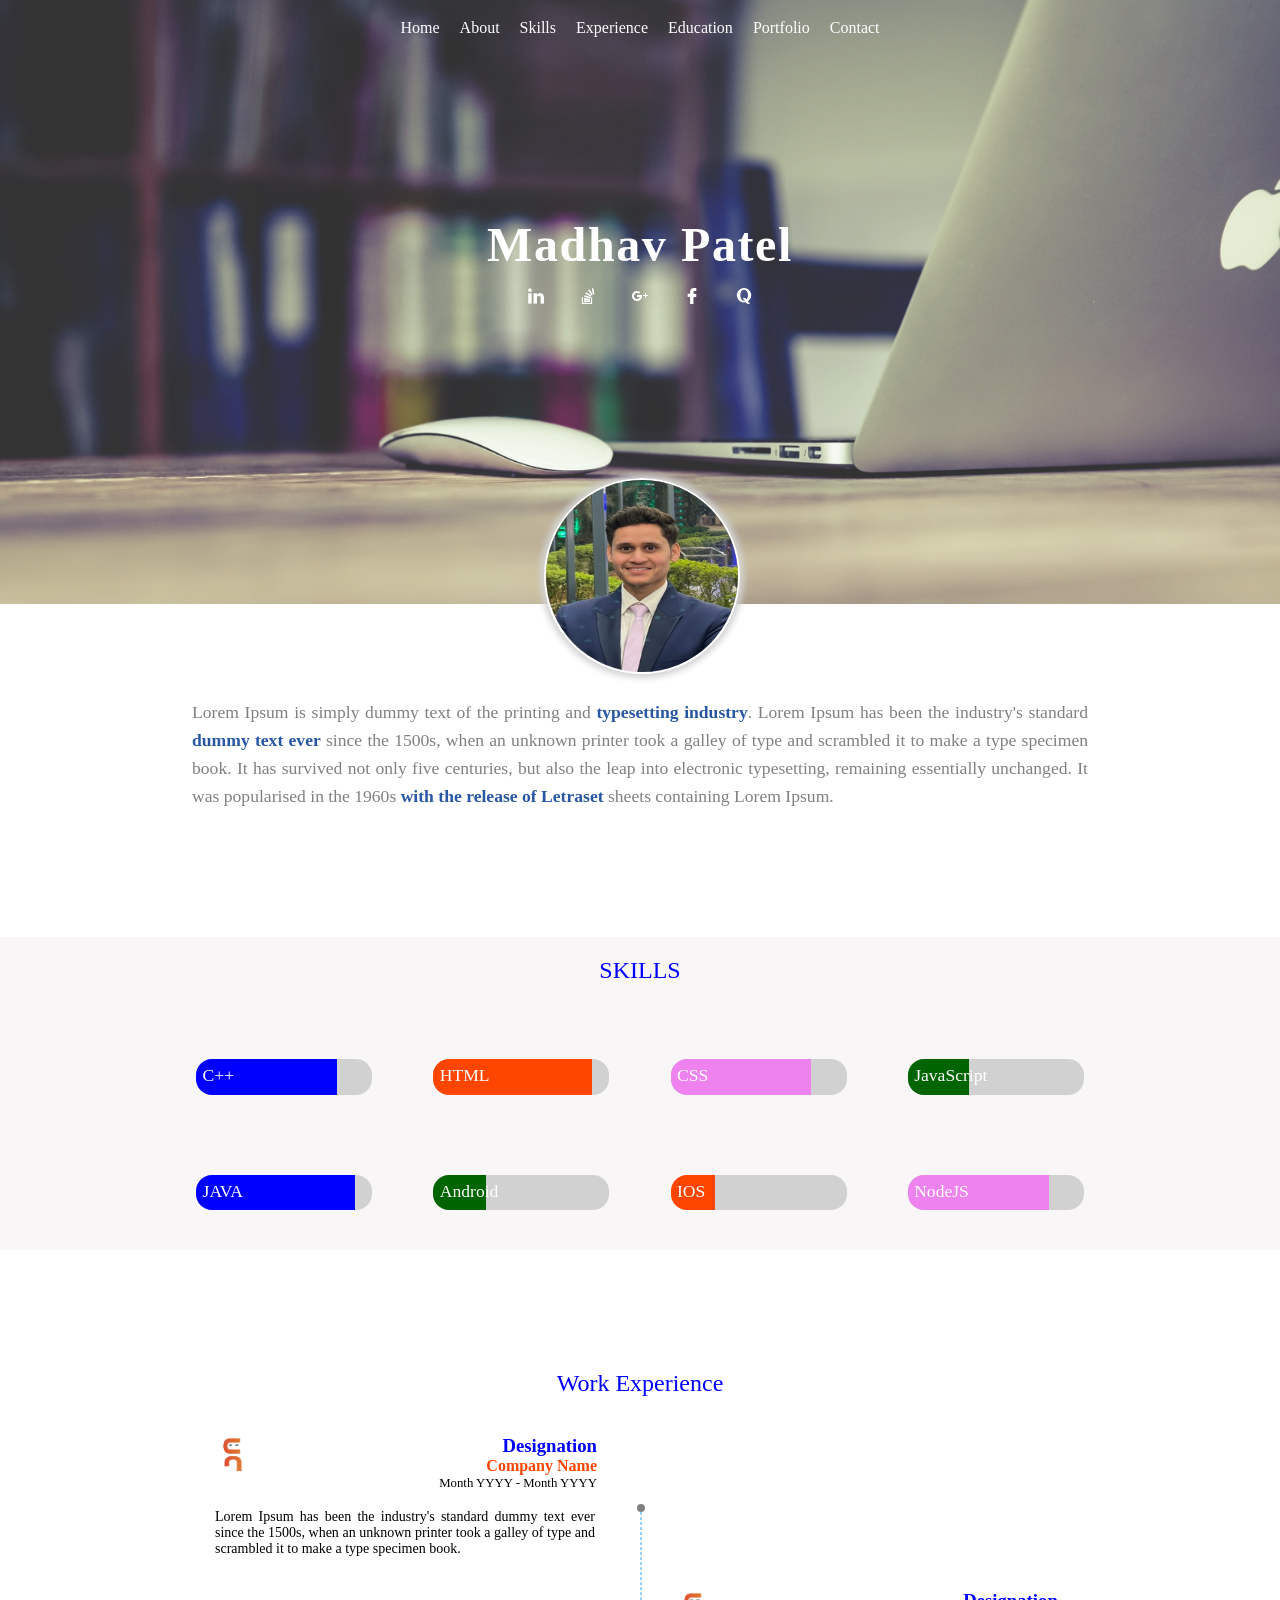
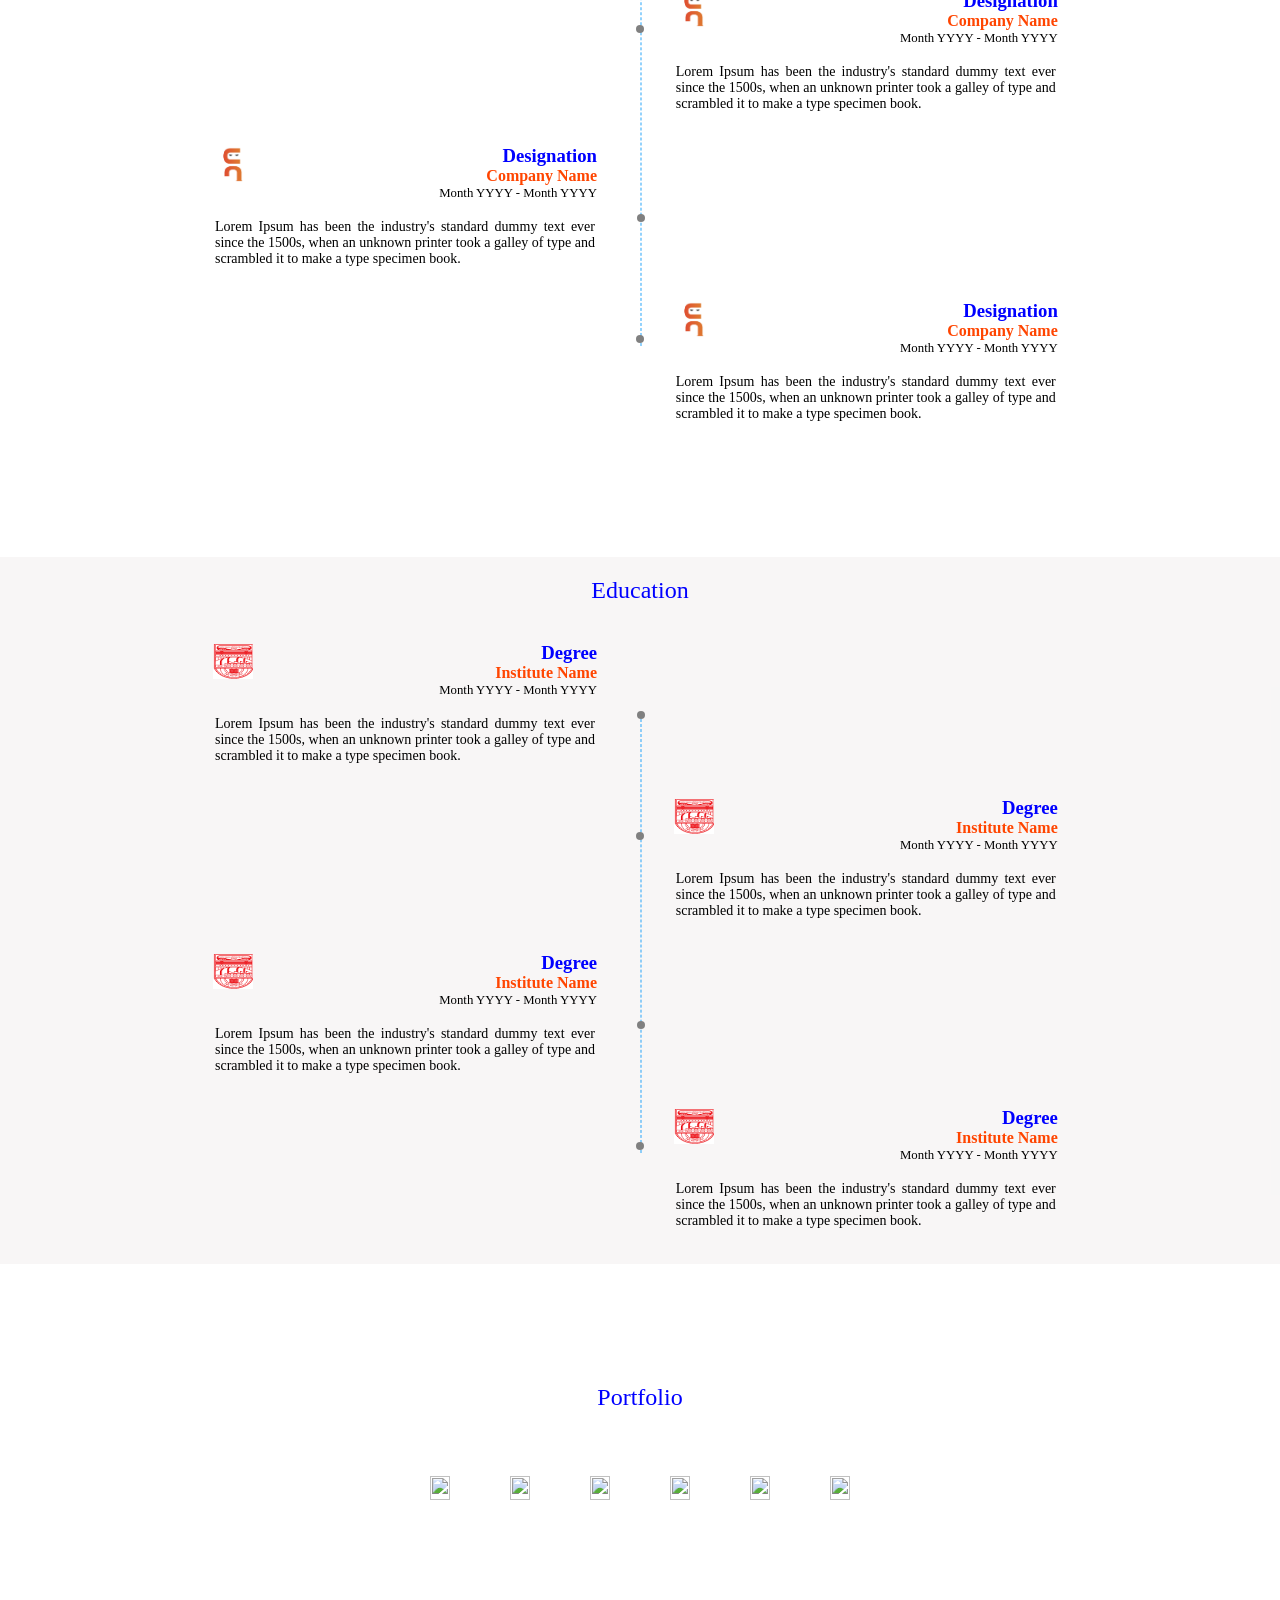
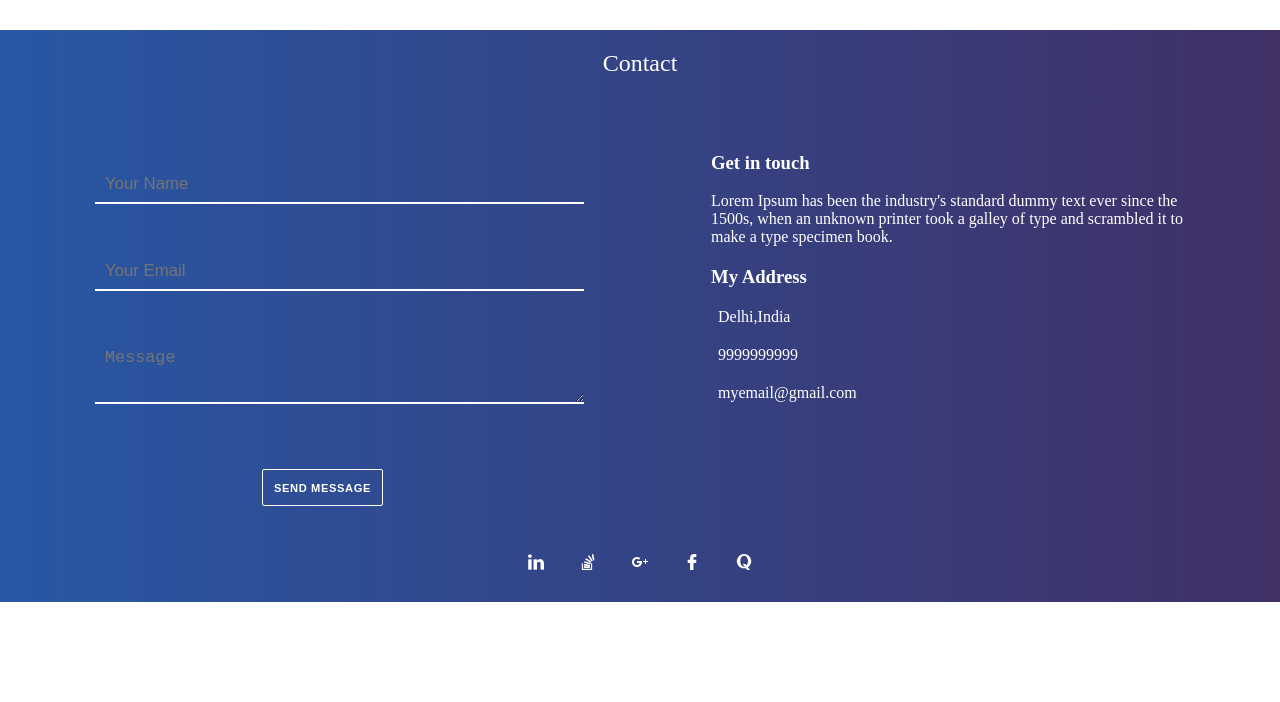
==== index.html @ bc2d94df "Deployment Changes" ====
<!DOCTYPE html>
<html>
<head>
    <title>
        Madhav Patel
    </title>
    <link rel="stylesheet" type="text/css" href="Resume.css">
    <script src="https://kit.fontawesome.com/8ee6a685e1.js" crossorigin="anonymous"></script>

</head>
<body>

    <header id="body-header">
     <nav>
      <ul class="horizontal-list  text-center nav-bar">
        <li>
            <a href="#">Home</a>
        </li>
        <li>
            <a href="#about">About</a>
        </li>
        <li>
            <a href="#skills">Skills</a>
        </li>
        <li>
            <a href="#experience">Experience</a>
        </li>
        <li>
            <a href="#education">Education</a>
        </li>
        <li>
            <a href="#portfolio">Portfolio</a>
        </li>
        <li>
            <a href="#contact">Contact</a>
        </li>
      </ul>
     </nav>

     <div id="name-social-container">
        <div class="text-center">
            <h1 id="my-name">
                Madhav Patel
            </h1>
        </div>
     
        <div>
            <ul class="horizontal-list text-center social-icons">
                <li>
                    <a href="#">
                        <img src="image/linkedin(trans).png" alt="" />
                    </a>
                </li>
                
                <li>
                    <a href="#">
                        <img src="image/stack overflow(trans).png" />
                    </a>
                </li>
                <li>
                    <a href="#">
                        <img src="image/google+(trans).png" alt="" />
                    </a>
                </li>
                <li>
                    <a href="#">
                        <img src="image/faceboook(trans).png" alt="" />
                    </a>
                </li>
                <li>
                    <a href="#">
                        <img src="image/quora(trans).png" alt="" />
                    </a>
                </li>
            </ul>

        </div>
     </div>


    </header>
    <main>

        <section id="about">
            <div id="my-image"><img src="image/my.jpg">
            </div>
            <div id="about-para">
            <p>
                Lorem Ipsum is simply dummy text of the printing and
                 <span class="text-highlight">typesetting industry</span>.
                  Lorem Ipsum has been the industry's standard 
                  <span class="text-highlight">dummy text ever</span>
                   since the 1500s, when an unknown printer took a galley 
                   of type and scrambled it to make a type specimen book. 
                   It has survived not only five centuries, but also the
                    leap into electronic typesetting, remaining essentially unchanged.
                     It was popularised in the 1960s 
                     <span class="text-highlight">with the release of Letraset</span> 
                     sheets containing Lorem Ipsum.

            </p>
        </div>
        </section>


        

        <section id="skills">
                 <h1 class="section-heading mb75px">
                    <span><i class="fa-solid fa-chalkboard-user"></i>
                    </span>
                    <span>SKILLS</span></h1>
                <div class="skills-display">
                 <div class="skill-progress">
                    <div id="cplus">C++</div>
                 </div>
                 <div class="skill-progress">
                    <div id="html">HTML</div>
                 </div> 
                 <div class="skill-progress">
                    <div id="css">CSS</div>
                 </div> 
                 <div class="skill-progress">
                    <div id="js">JavaScript</div>
                 </div>
                 <div class="skill-progress">
                    <div id="java">JAVA</div>
                 </div> 
                  <div class="skill-progress">
                    <div id="android">Android</div>
                 </div> 
                 <div class="skill-progress">
                    <div id="ios">IOS</div>
                 </div>
                  <div class="skill-progress">
                        <div id="nodejs">NodeJS</div>
                     </div>
                 
                </div>
        </section>





        <section id="experience">
               <h1 class="section-heading mb75px">
                <span><i class="fa-solid fa-briefcase"></i>
                </span>
                <span>Work Experience</span>
               </h1>
            <div class="timeline">
                <div class="timeline-box">
                 <div class="logo">
                    <img src="image/ninjasicon.jpg" style="height:35px; width:40px;">
                 </div>
                  <div class="name">
                   <div><h3>Designation</h3></div>
                   <div><h4>Company Name</h4></div>
                   <div>Month YYYY - Month YYYY</div>
                   </div>
                   <div class="description">
                    <p>Lorem Ipsum has been the industry's standard 
                        dummy text ever since the 1500s, when an unknown printer took a galley 
                         of type and scrambled it to make a type specimen book.
                   </p>
                   </div>
                </div>
                <div class="timeline-box">
                    <div class="logo">
                        <img src="image/ninjasicon.jpg" style="height:35px; width:40px;">
                     </div>
                      <div class="name">
                       <div><h3>Designation</h3></div>
                       <div><h4>Company Name</h4></div>
                       <div>Month YYYY - Month YYYY</div>
                       </div>
                       <div class="description">
                        <p>Lorem Ipsum has been the industry's standard 
                            dummy text ever since the 1500s, when an unknown printer took a galley 
                             of type and scrambled it to make a type specimen book.
                       </p>
                       </div>
                </div>
                <div class="timeline-box">
                    <div class="logo">
                        <img src="image/ninjasicon.jpg" style="height:35px; width:40px;">
                     </div>
                      <div class="name">
                       <div><h3>Designation</h3></div>
                       <div><h4>Company Name</h4></div>
                       <div>Month YYYY - Month YYYY</div>
                       </div>
                       <div class="description">
                        <p>Lorem Ipsum has been the industry's standard 
                            dummy text ever since the 1500s, when an unknown printer took a galley 
                             of type and scrambled it to make a type specimen book.
                       </p>
                       </div>
                </div>
                <div class="timeline-box">
                    <div class="logo">
                        <img src="image/ninjasicon.jpg" style="height:35px; width:40px;">
                     </div>
                      <div class="name">
                       <div><h3>Designation</h3></div>
                       <div><h4>Company Name</h4></div>
                       <div>Month YYYY - Month YYYY</div>
                       </div>
                       <div class="description">
                        <p>Lorem Ipsum has been the industry's standard 
                            dummy text ever since the 1500s, when an unknown printer took a galley 
                             of type and scrambled it to make a type specimen book.
                       </p>
                       </div>
                </div>

                <div class="timeline-divider">
                 <div class="timeline-traveller">
                    <i class="fa-solid fa-plane"></i>
                  </div>
    
                </div>
            </div>
            
        </section>




        <section id="education">
            <h1 class="section-heading mb75px">
                <span><i class="fa-solid fa-graduation-cap"></i>
                </span>
                <span>Education</span>
               </h1>
            <div class="timeline">
                <div class="timeline-box">
                    <div class="logo">
                        <img src="image/hbtu_logo.png" style="height:35px; width:40px;">
                     </div>
                      <div class="name">
                       <div><h3>Degree</h3></div>
                       <div><h4>Institute Name</h4></div>
                       <div>Month YYYY - Month YYYY</div>
                       </div>
                       <div class="description">
                        <p>Lorem Ipsum has been the industry's standard 
                            dummy text ever since the 1500s, when an unknown printer took a galley 
                             of type and scrambled it to make a type specimen book.
                       </p>
                       </div>
                </div>
                <div class="timeline-box">
                    <div class="logo">
                        <img src="image/hbtu_logo.png" style="height:35px; width:40px;">
                     </div>
                      <div class="name">
                       <div><h3>Degree</h3></div>
                       <div><h4>Institute Name</h4></div>
                       <div>Month YYYY - Month YYYY</div>
                       </div>
                       <div class="description">
                        <p>Lorem Ipsum has been the industry's standard 
                            dummy text ever since the 1500s, when an unknown printer took a galley 
                             of type and scrambled it to make a type specimen book.
                       </p>
                       </div>
                </div>
                <div class="timeline-box">
                    <div class="logo">
                        <img src="image/hbtu_logo.png" style="height:35px; width:40px;">
                     </div>
                      <div class="name">
                       <div><h3>Degree</h3></div>
                       <div><h4>Institute Name</h4></div>
                       <div>Month YYYY - Month YYYY</div>
                       </div>
                       <div class="description">
                        <p>Lorem Ipsum has been the industry's standard 
                            dummy text ever since the 1500s, when an unknown printer took a galley 
                             of type and scrambled it to make a type specimen book.
                       </p>
                       </div>
                </div>
                <div class="timeline-box">
                    <div class="logo">
                        <img src="image/hbtu_logo.png" style="height:35px; width:40px;">
                     </div>
                      <div class="name">
                       <div><h3>Degree</h3></div>
                       <div><h4>Institute Name</h4></div>
                       <div>Month YYYY - Month YYYY</div>
                       </div>
                       <div class="description">
                        <p>Lorem Ipsum has been the industry's standard 
                            dummy text ever since the 1500s, when an unknown printer took a galley 
                             of type and scrambled it to make a type specimen book.
                       </p>
                       </div>
                </div>

                <div class="timeline-divider">
                 <div class="timeline-traveller">
                    <i class="fa-solid fa-car-side"></i>
                  </div>
    
                </div>
            </div>
        </section>





        <section id="portfolio">
            <h1 class="section-heading mb75px">
                <span><i class="fa-solid fa-list"></i>
                </span>
                <span>Portfolio</span></h1>
            <div class="portfolio-details">
               <div id="portfolio-image-container">
                <img src="https://ninjasfiles.s3.amazonaws.com/asset_0000000000000025_1550237330_codezen_2.png">
                 <div id="project-description">
                    <p>Write here basic details about the project</p>
                 </div>
                </div>

               <div id="portfolio-image-container">
                <img src="https://ninjasfiles.s3.amazonaws.com/asset_0000000000000026_1550237353_project_2.jpeg">
                <div id="project-description">
                    <p>Write here basic details about the project</p>
                 </div>
                </div>

               <div id="portfolio-image-container">
                <img src="https://ninjasfiles.s3.amazonaws.com/asset_0000000000000029_1550237386_project.jpeg">
                <div id="project-description">
                    <p>Write here basic details about the project</p>
                 </div>
                </div>

               <div id="portfolio-image-container">
                <img src="https://ninjasfiles.s3.amazonaws.com/asset_0000000000000027_1550237355_project_3.png">
                <div id="project-description">
                    <p>Write here basic details about the project</p>
                 </div>
                 </div>

               <div id="portfolio-image-container">
                <img src="https://ninjasfiles.s3.amazonaws.com/asset_0000000000000024_1550237299_codezen.png">
                <div id="project-description">
                    <p>Write here basic details about the project</p>
                </div>

            </div>

               <div id="portfolio-image-container">
                <img src="https://ninjasfiles.s3.amazonaws.com/asset_0000000000000028_1550237365_tree.jpeg">
                <div id="project-description">
                    <p>Write here basic details about the project</p>
                 </div>
                </div>
             
            </div>

        </section>





        <section id="contact">
                <h1 class="section-heading mb75px">
                <span><i class="fa-regular fa-address-card"></i>
                </span>
                <span>Contact</span></h1>
                <div id="contact-container">
                <div id="details">
                    <form>
                       <div> <input type="text" name="your-name" 
                        placeholder="Your Name"></div>

                       <div><input type="email" name="your-email" 
                        placeholder="Your Email"></div> 

                        <div><textarea  name="message" 
                        placeholder="Message" rows="2" cols="40"></textarea></div>

                       <div><button type="submit"><small><b>SEND MESSAGE</b></small> </button>
                       </div> 
                    </form>
                </div>

                <div id="site-details">
                   <div>
                    <h3>Get in touch</h3>
                    <p>Lorem Ipsum has been the industry's standard 
                         dummy text ever since the 1500s, when an unknown printer took a galley 
                          of type and scrambled it to make a type specimen book.
                    </p>
                    </div>

                  <div id =address>
                    <h3>My Address</h3>
                    <div><span><i class="fa-solid fa-location-dot"></i>
                        </span>
                        <span> &ensp;Delhi,India</span>
                    </div>

                    <div><span><i class="fa-solid fa-mobile-screen-button"></i>
                    </span>
                    <span> &ensp;9999999999</span>
                    </div>

                    <div><span><i class="fa-regular fa-envelope"></i>
                    </span>
                    <span> &ensp;myemail@gmail.com</span>
                    </div>
                  </div>
                </div>
                </div>
               
                <div  id="icons">
                    <ul class="horizontal-list text-center social-icons">
                        <li>
                            <a href="#">
                                <img src="image/linkedin(trans).png" alt="" />
                            </a>
                        </li>
                        
                        <li>
                            <a href="#">
                                <img src="image/stack overflow(trans).png" />
                            </a>
                        </li>
                        <li>
                            <a href="#">
                                <img src="image/google+(trans).png" alt="" />
                            </a>
                        </li>
                        <li>
                            <a href="#">
                                <img src="image/faceboook(trans).png" alt="" />
                            </a>
                        </li>
                        <li>
                            <a href="#">
                                <img src="image/quora(trans).png" alt="" />
                            </a>
                        </li>
                    </ul>
        
                </div>
                
        </section>

    </main>

</body>
</html>
---- Resume.css ----
body{
    margin: 0px;
}

/* header  */
#body-header{
    opacity: 0.8;
    height: 65vh;
    background-image: url("image/macbook_mouse.jpg");
    background-position: center;
    background-attachment: fixed;
    background-size: cover;
    padding-top: 1.2rem;
}

/* horizontal list  */
.horizontal-list{
    list-style: none;
    padding-left: 0px;
    margin: 0px;
}

.horizontal-list li{
    display: inline-block;
    margin: 0px 8px;
}

.horizontal-list li a{
    color: white;
    text-decoration: none;
    transition: color 0.5s,  border-bottom 4s;
}

.nav-bar li a:hover{
    color: lightgrey;
    border-bottom: 1px solid white;

}

.text-center{
    text-align:center;
}

/* name  and social icons */
#name-social-container{
    margin-top: 20vh;
}

#my-name{
    font-size: 3rem;
    letter-spacing: 0.1rem;
    color: white;
    font-weight: 900;
    margin-bottom: 0.5rem;
}

.social-icons li a img{
    padding: 8px;
    width:1rem;
}

.social-icons li{
    border-radius: 50%;

}

.social-icons li:hover {
    box-shadow: 0px 0px 6px 4px rgba(230, 196, 196, 0.3);

}



/* about section  */

#about{
    height:auto;
    width: 100%;
    position:relative;
    /* relative :to make image appear on top of image  */
}

#my-image{
          height:12rem;
          width: 12rem;
          margin:auto;
          margin-top:-14vh;
}

#my-image img{
    width: 100%;
    height: 100%;
    border-radius: 50%;
    border:2px solid white;
    box-shadow: 0px 0px 6px 4px lightgray ;
}

#about-para{
    color: grey;
    font-size: 1.1rem;
    width:70%;
    line-height: 28px;
    padding:10px;
    text-align: justify;
    margin:auto;
}

.text-highlight{
    color:#2857a4;
    font-weight:bolder;
}

/* adding flex and css selectors  */
section{
    width: 100%;
    /* height: 75vh; */
    display:flex;
    flex-direction: column;
    margin-bottom:100px;
    /* box-sizing: border-box; */

}

section:nth-child(2n){
    background-color: rgba(235, 230, 232, 0.377);
    margin-bottom:100px;
}

section:nth-child(2n+1){
    background-color:#ffffffff;
}


/* skill section  */
.section-heading{
    color:blue;
    width:auto;
    padding: 20px 10px 10px;
    font-weight: 400;
}

.mb75px{
    margin: auto;
    margin-bottom:25px;
}

.skills-display{
    width: 75%;
    margin:auto;
     display:flex;
     flex-direction: row;
     flex-wrap: wrap;
     justify-content: space-evenly;
}

.skill-progress{
    width:11rem;
    height:2.2rem;
    /* border:1px solid black; */
    border-radius:  1rem;
    margin: 40px 25px;
    background-color: rgba(207, 206, 206, 0.911);
}

.skill-progress div{
    border-radius:1rem 0rem 0rem 1rem;
    text-indent: 0.4rem;
    line-height:2rem;
    font-size: 1.1rem;
    font-weight: 400;

}



#cplus{
    width:80%;
    height:100%;
    background-color: blue;
    color:white;
}

#html{
    width:90%;
    height:100%;
    background-color:orangered ;
    color:white;
}

#css{
    width:80%;
    height:100%;
    background-color: violet;
    color:white;
}

#js{
    width:35%;
    height:100%;
    background-color: darkgreen;
    color:white;
}

#java{
    width:90%;
    height:100%;
    background-color:blue ;
    color:white;
}

#android{
    width: 30%;
    height:100%;
    background-color:darkgreen ;
    color:white;
}

#ios{
    width: 25%;
    height:100%;
    background-color:orangered ;
    color:white;
}

#nodejs{
    width: 80%;
    height:100%;
    background-color:violet ;
    color:white;
}

/* portfolio section  */

#portfolio{
    height: auto;
}

.portfolio-details{
    display: flex;
    flex-direction: row;
    flex-wrap: wrap;
    justify-content: space-around;
    margin:auto;
}


#portfolio-image-container{
    max-width: 300px;
    overflow: hidden;
    margin: 30px;
    background-size: cover;
    background-repeat: no-repeat;
    position: relative;
}

#portfolio-image-container img {
    width: 100%;
    height: 100%;
}


#project-description{
    transition: all 0.5s ease-in-out;
    position: absolute;
    font-size: 1.2rem;
    top: 0;
    left: 0;
    height: 100%;
    color: transparent;
    text-align: center;
    padding: 70px;
}

#portfolio-image-container:hover {
    box-shadow: 0px 0px 10px 2px rgba(120, 214, 214, 0.856);
}

#portfolio-image-container:hover #project-description{
    color:white;
    background-color: #80808078;

}

/* experience section  */

.timeline{
    position: relative;
    width:75%;
    /* border:2px solid black;  */
    margin: auto;
}

.timeline-box{
    position: relative;
    margin: 5px;
    width: 40%;
    min-height: 150px;
    left:5%;
    /* border:2px solid black;   */
}

.timeline-box:nth-child(2n){
   position: relative;
    left:53%;
}

.timeline-box:nth-child(2n+1)::after{
    content: '';
    width:0.5rem;
    height:0.5rem;
    border-radius: 50%;
    background-color:grey;
    position: absolute;
    top:45%;
    right:-12.5%;
    z-index: 1;
}

.timeline-box:nth-child(2n)::after{
    content: '';
    width:0.5rem;
    height:0.5rem;
    border-radius: 50%;
    background-color:grey;
    position: absolute;
    top:22%;
    left:-9.75%;
    z-index: 1;

}

.name div:nth-child(3){
    font-size: 0.8rem;
}

.timeline-divider{
    position: absolute;
    height: 70%;
    width: 0;
    top:12%;
    left:50%;
    border: 1px dashed #0096fa6b;

}

.timeline-traveller{
    transform: rotate(90deg);
    position:sticky;
    top: 30%;
    z-index: 2;
}


.logo{
    display: inline-block;
    position: absolute;
    left: 0%;
    top:0%;
}

.name {
    display:flex;
    flex-direction: column;
    align-items: flex-end;
}

.description{
    position: absolute;
    top:50%;
    left: 0%;
    margin: -5% 0 0 0;
    font-size: 1rem;
}


.name h3{
    color: blue;
    margin-top: -1.72px;
}

.name h4{
    color:orangered;
    margin: -18.72px 0 ;
}

.timeline-box p{
    font-size: 14px;
    padding:2px;
    /* line-height:20px;  */
    text-align: justify;
}
















/* contact section  */
#contact{
    background:linear-gradient(to right,#2857a4,#403066);
    height:auto;
    color:white;

}

#contact .section-heading {
    color:white;
    width:auto;
    padding: 20px 10px 10px;
    font-weight: 400;
}

#contact-container{
    display:flex;
    flex-wrap: wrap;
}

#contact-container div{
    margin:20px 15px 10px 40px;
}


textarea , input{
    max-width: 90%;
    margin: 15px;
    padding: 4px 10px;
    border: 0px solid transparent;
    border-bottom: 2px solid white;
    color: #d9dcdd;
    background: transparent;
    width: 90%;
    line-height: 1.6;
    font-size: 1.05rem;
}

input:focus,
select:focus,
textarea:focus,
button:focus {
    outline: none;
}



input[type="placeholder"]{
    color:gray;
}

 #details button{
    border:1px solid white;
    background:transparent;
    margin-top: 5%;
    margin-left: 35%;
    border-radius: 2px;
    color: white;
    font-family: sans-serif;
    font-weight: 700;
    letter-spacing: 0.046875em;
    line-height: 1;
    padding: 0.8em 0.8em 0.78em;
    text-transform: uppercase;
 }

 #details button:hover{
    background: white;
    color: #13386fe0;
 }

 #details{
      width:45%

 }

 #site-details{
    width: 43%;
 }
 #address div{
    margin-left: -1px;
 }


 #icons{
    width:50%;
    margin:20px auto;
 }
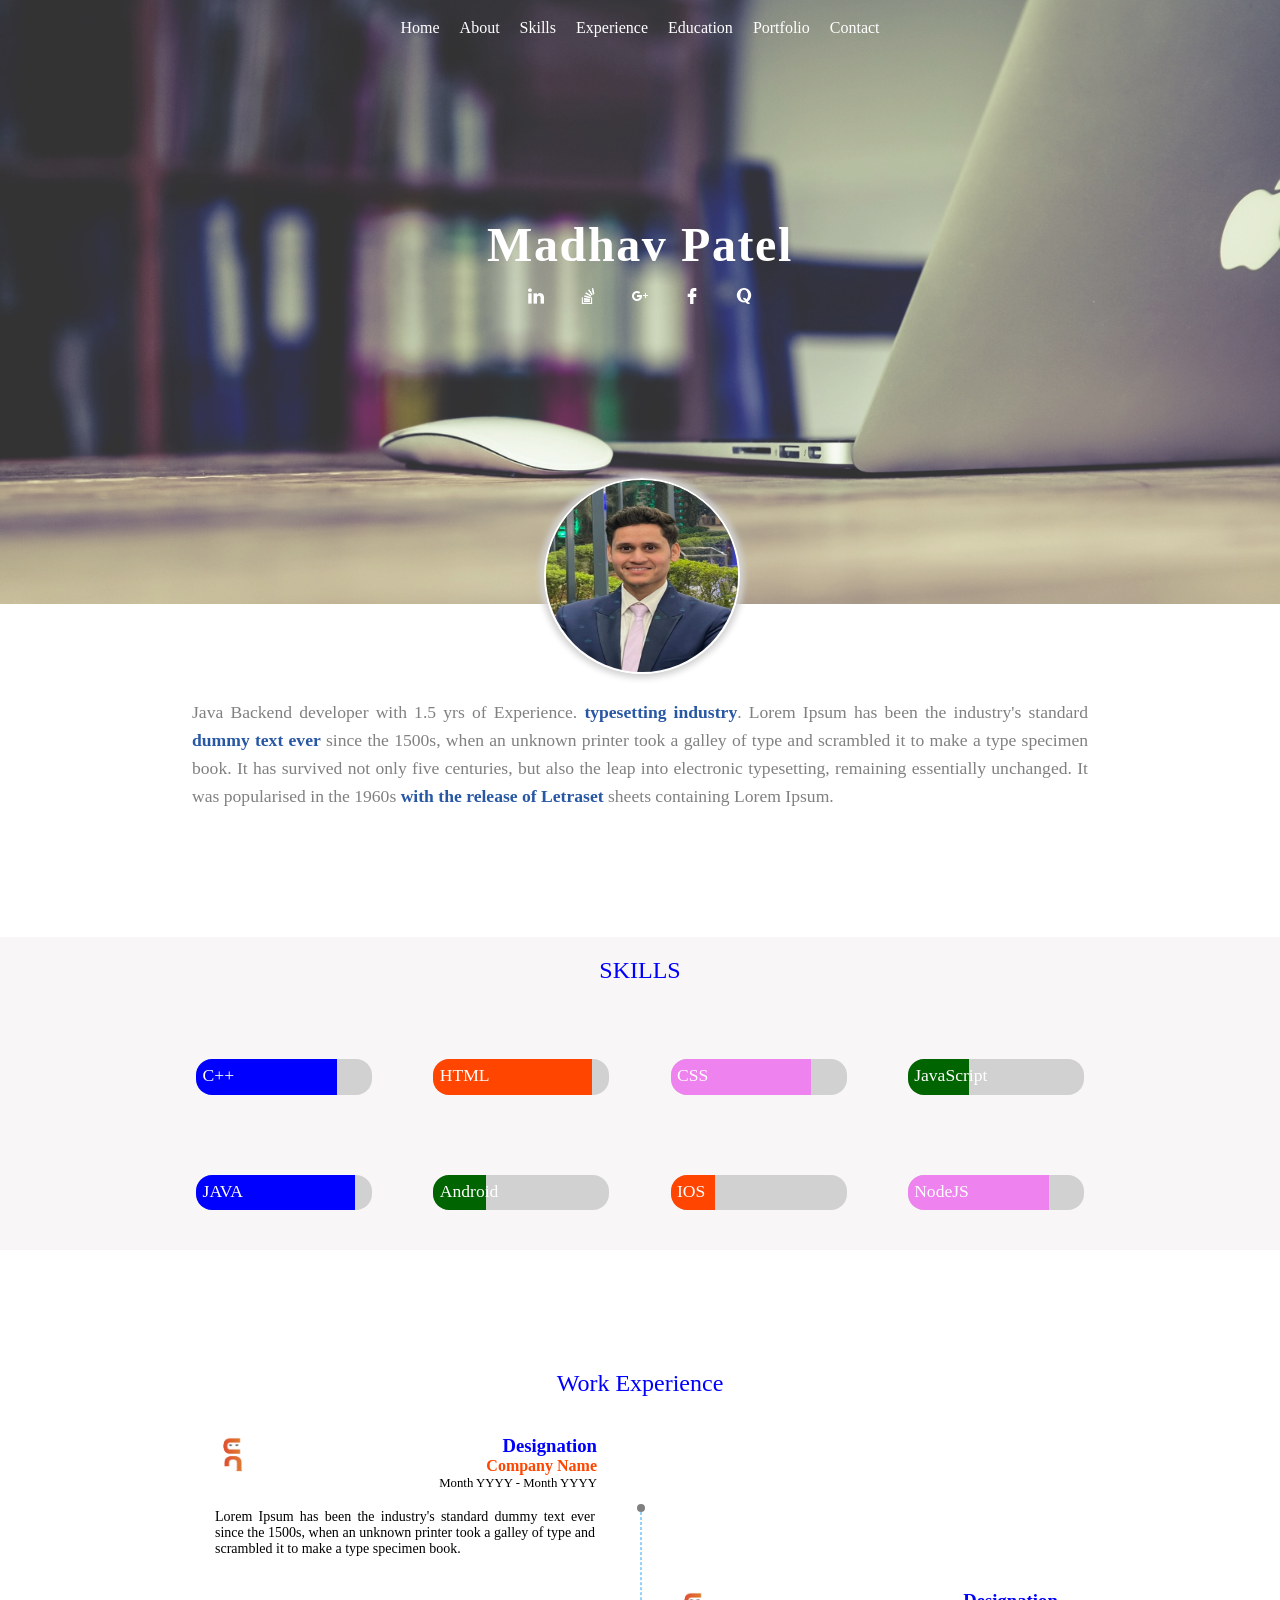
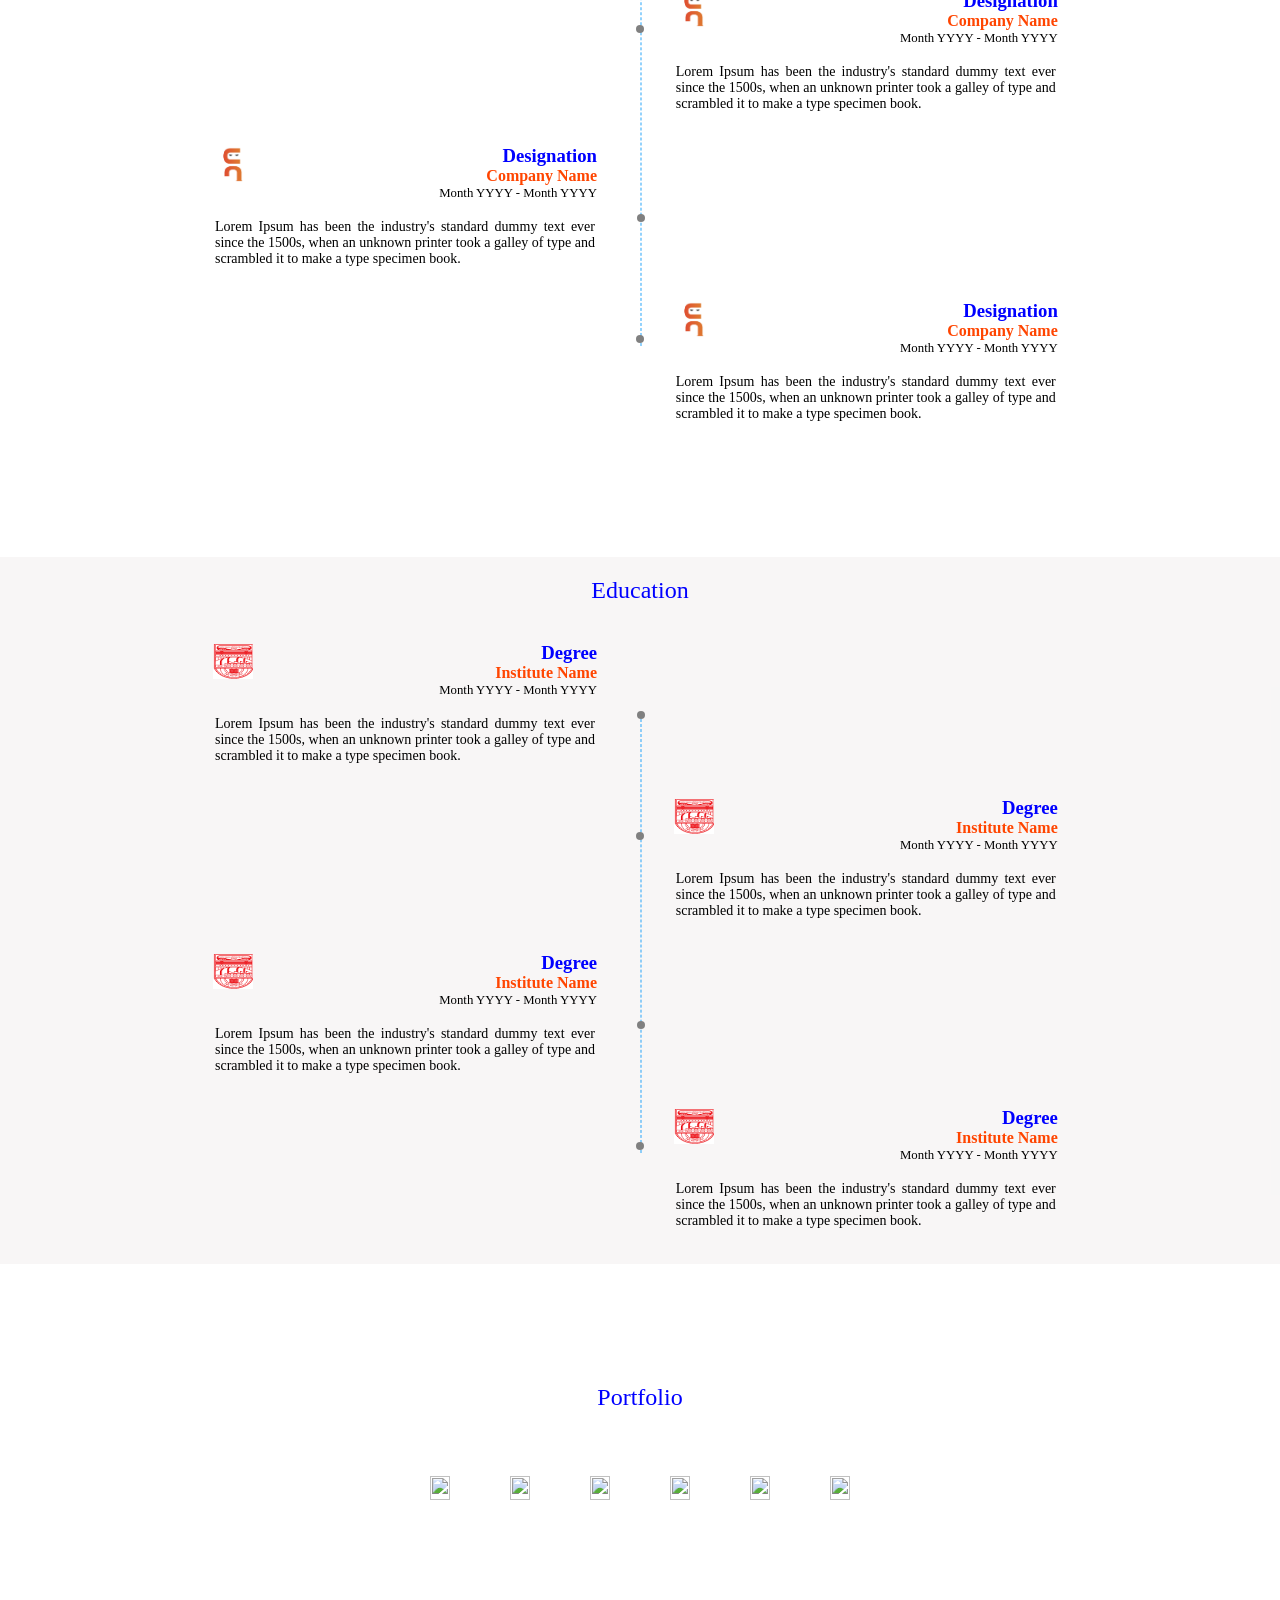
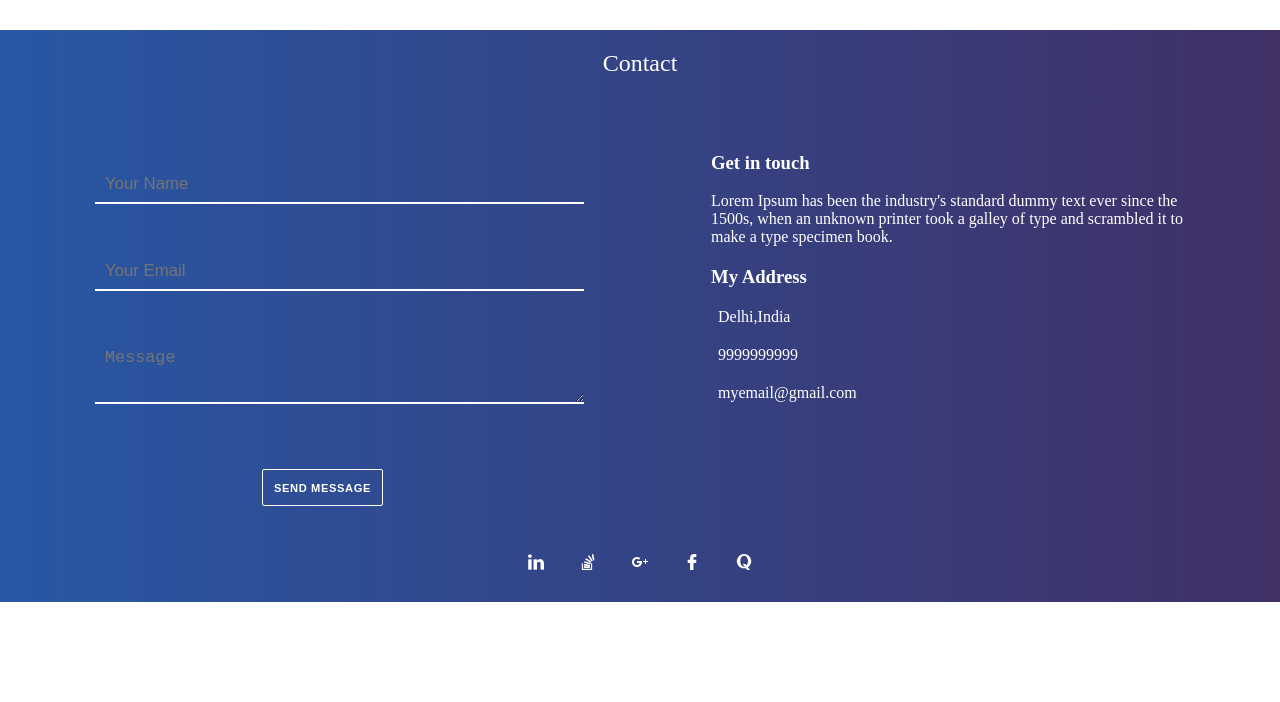
==== commit 8af6adac: "Testing pipeline" ====
--- a/index.html
+++ b/index.html
@@ -86,7 +86,7 @@
             </div>
             <div id="about-para">
             <p>
-                Lorem Ipsum is simply dummy text of the printing and
+                Java Backend developer with 1.5 yrs of Experience.
                  <span class="text-highlight">typesetting industry</span>.
                   Lorem Ipsum has been the industry's standard 
                   <span class="text-highlight">dummy text ever</span>
